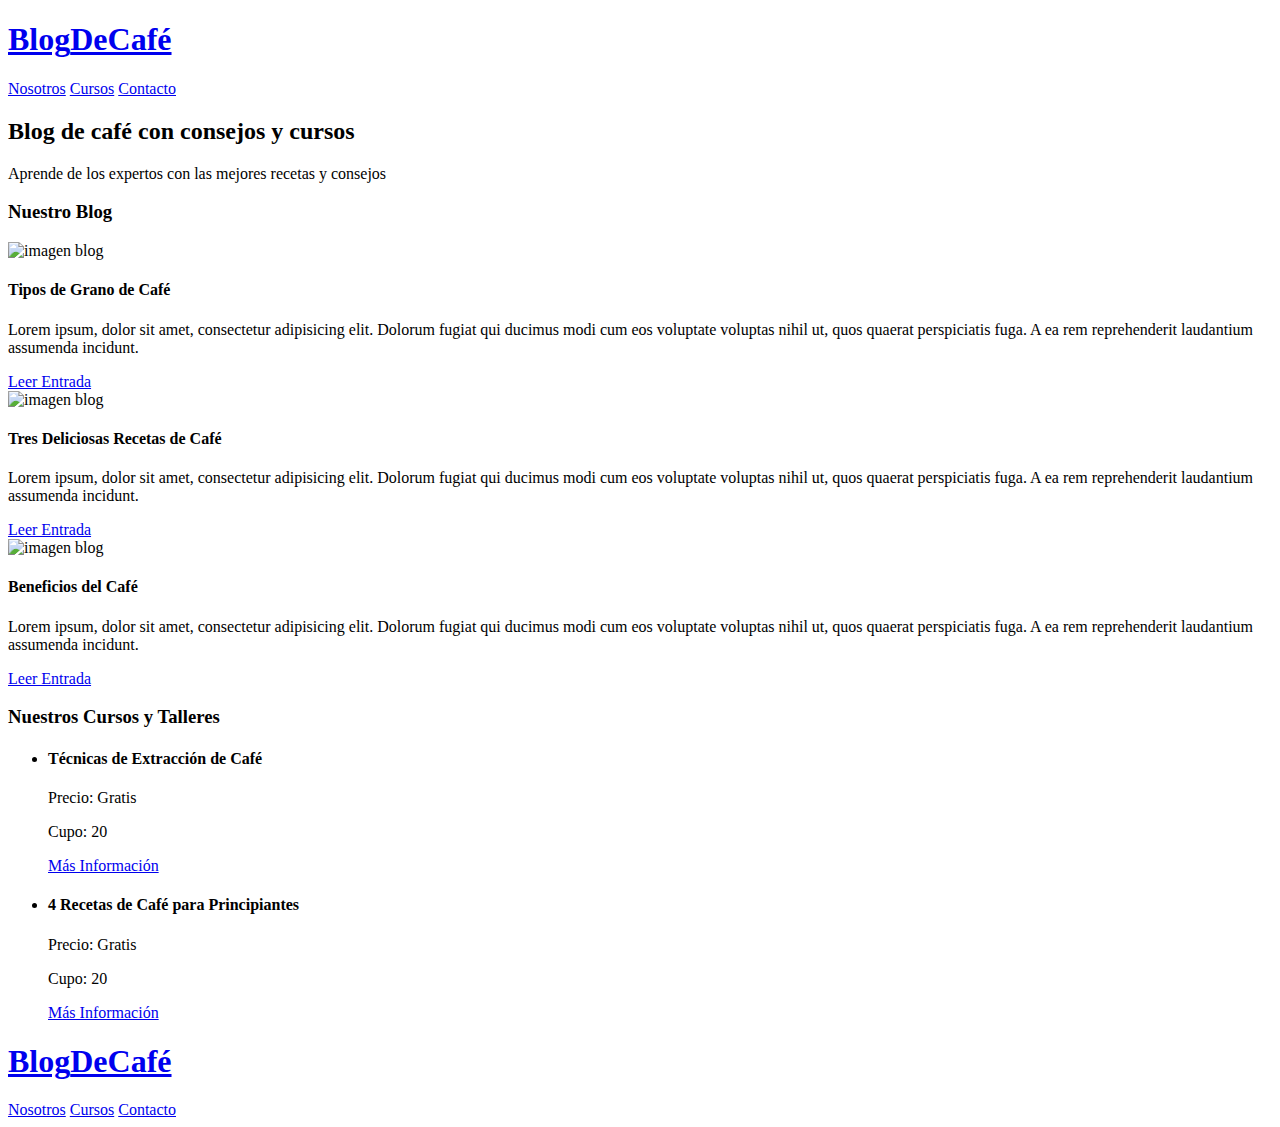
==== index.html @ 3b1b711d "Add index.html" ====
<!DOCTYPE html>
<html lang="en">
<head>
	<meta charset="UTF-8">
	<meta name="viewport" content="width=device-width, initial-scale=1.0">
	<title>BlogDeCafe</title>
	<link rel="preload" href="css/normalize.css" as="style">
	<link rel="stylesheet" href="css/normalize.css">
	<link rel="preconnect" href="https://fonts.googleapis.com">
	<link rel="preconnect" href="https://fonts.gstatic.com" crossorigin>
	<link href="https://fonts.googleapis.com/css2?family=Open+Sans&family=PT+Sans:wght@400;700&display=swap" rel="stylesheet">
	<link rel="preload" href="css/style.css" as="style">
	<link rel="stylesheet" href="css/style.css">
</head>
<body>
	<header class="header">
		<div class="contenedor">
			<div class="barra">
				<a href="index.html" class="logo">
					<h1 class="logo__nombre no-margin centrar-texto">Blog<span class="logo__bold">DeCafé</span></h1>
				</a>

				<nav class="navegacion">
					<a href="nosotros.html" class="navegacion__enlace">Nosotros</a>
					<a href="cursos.html" class="navegacion__enlace">Cursos</a>
					<a href="contacto.html" class="navegacion__enlace">Contacto</a>
				</nav>
			</div>
		</div>

		<div class="header__texto">
			<h2 class="no-margin">Blog de café con consejos y cursos</h2>
			<p class="no-margin">Aprende de los expertos con las mejores recetas y consejos</p>
		</div>
	</header>

	<div class="contenedor contenido-principal">
		<main class="blog">
			<h3>Nuestro Blog</h3>

			<article class="entrada">
				<div class="entrada__imagen">
					<img src="img/blog1.jpg" alt="imagen blog">
				</div>

				<div class="entrada__contenido">
					<h4 class="no-margin">Tipos de Grano de Café</h4>
					<p>Lorem ipsum, dolor sit amet, consectetur adipisicing elit. Dolorum fugiat qui ducimus modi cum eos voluptate voluptas nihil ut, quos quaerat perspiciatis fuga. A ea rem reprehenderit laudantium assumenda incidunt.</p>
					<a href="entrada.html" class="boton boton--primario">Leer Entrada</a>
				</div>
			</article>

			<article class="entrada">
				<div class="entrada__imagen">
					<img src="img/blog2.jpg" alt="imagen blog">
				</div>

				<div class="entrada__contenido">
					<h4 class="no-margin">Tres Deliciosas Recetas de Café</h4>
					<p>Lorem ipsum, dolor sit amet, consectetur adipisicing elit. Dolorum fugiat qui ducimus modi cum eos voluptate voluptas nihil ut, quos quaerat perspiciatis fuga. A ea rem reprehenderit laudantium assumenda incidunt.</p>
					<a href="entrada.html" class="boton boton--primario">Leer Entrada</a>
				</div>
			</article>

			<article class="entrada">
				<div class="entrada__imagen">
					<img src="img/blog3.jpg" alt="imagen blog">
				</div>

				<div class="entrada__contenido">
					<h4 class="no-margin">Beneficios del Café</h4>
					<p>Lorem ipsum, dolor sit amet, consectetur adipisicing elit. Dolorum fugiat qui ducimus modi cum eos voluptate voluptas nihil ut, quos quaerat perspiciatis fuga. A ea rem reprehenderit laudantium assumenda incidunt.</p>
					<a href="entrada.html" class="boton boton--primario">Leer Entrada</a>
				</div>
			</article>
		</main>
		<aside class="sidebar">
			<h3>Nuestros Cursos y Talleres</h3>

			<ul class="cursos no-padding">
				<li class="widget-curso">
					<h4 class="no-magin">Técnicas de Extracción de Café</h4>
					<p class="widget-curso__label">Precio:
						<span class="widget-curso__precio">Gratis</span>
					</p>

					<p class="widget-curso__label">Cupo:
						<span class="widget-curso__precio">20</span>
					</p>
					<a href="entrada.html" class="boton boton--secundario">Más Información</a>
				</li>

				<li class="widget-curso">
					<h4 class="no-magin">4 Recetas de Café para Principiantes</h4>
					<p class="widget-curso__label">Precio:
						<span class="widget-curso__precio">Gratis</span>
					</p>

					<p class="widget-curso__label">Cupo:
						<span class="widget-curso__precio">20</span>
					</p>
					<a href="entrada.html" class="boton boton--secundario">Más Información</a>
				</li>
			</ul>
		</aside>
	</div>

	<footer class="footer">
		<div class="contenedor">
			<div class="barra">
				<a href="index.html" class="logo">
					<h1 class="logo__nombre no-margin centrar-texto">Blog<span class="logo__bold">DeCafé</span></h1>
				</a>

				<nav class="navegacion">
					<a href="nosotros.html" class="navegacion__enlace">Nosotros</a>
					<a href="cursos.html" class="navegacion__enlace">Cursos</a>
					<a href="contacto.html" class="navegacion__enlace">Contacto</a>
				</nav>
			</div>
		</div>
	</footer>



</body>
</html>
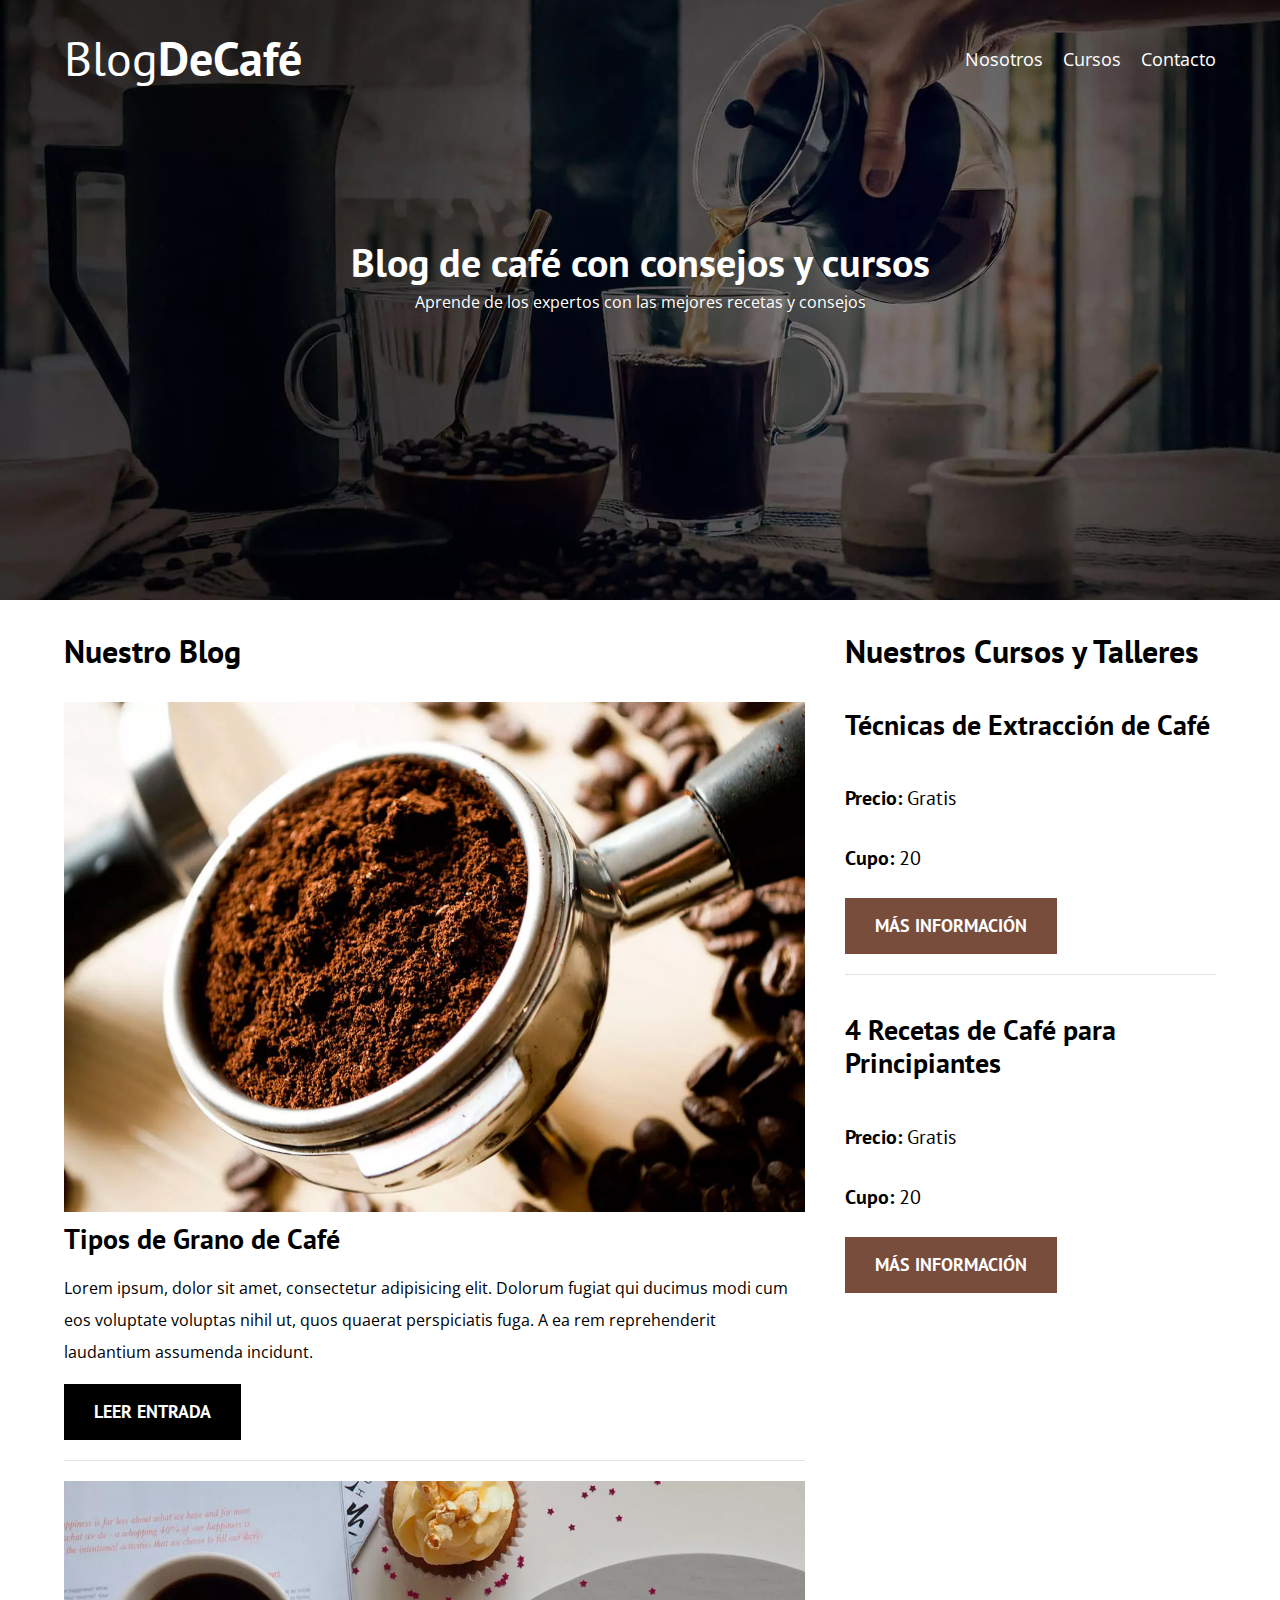
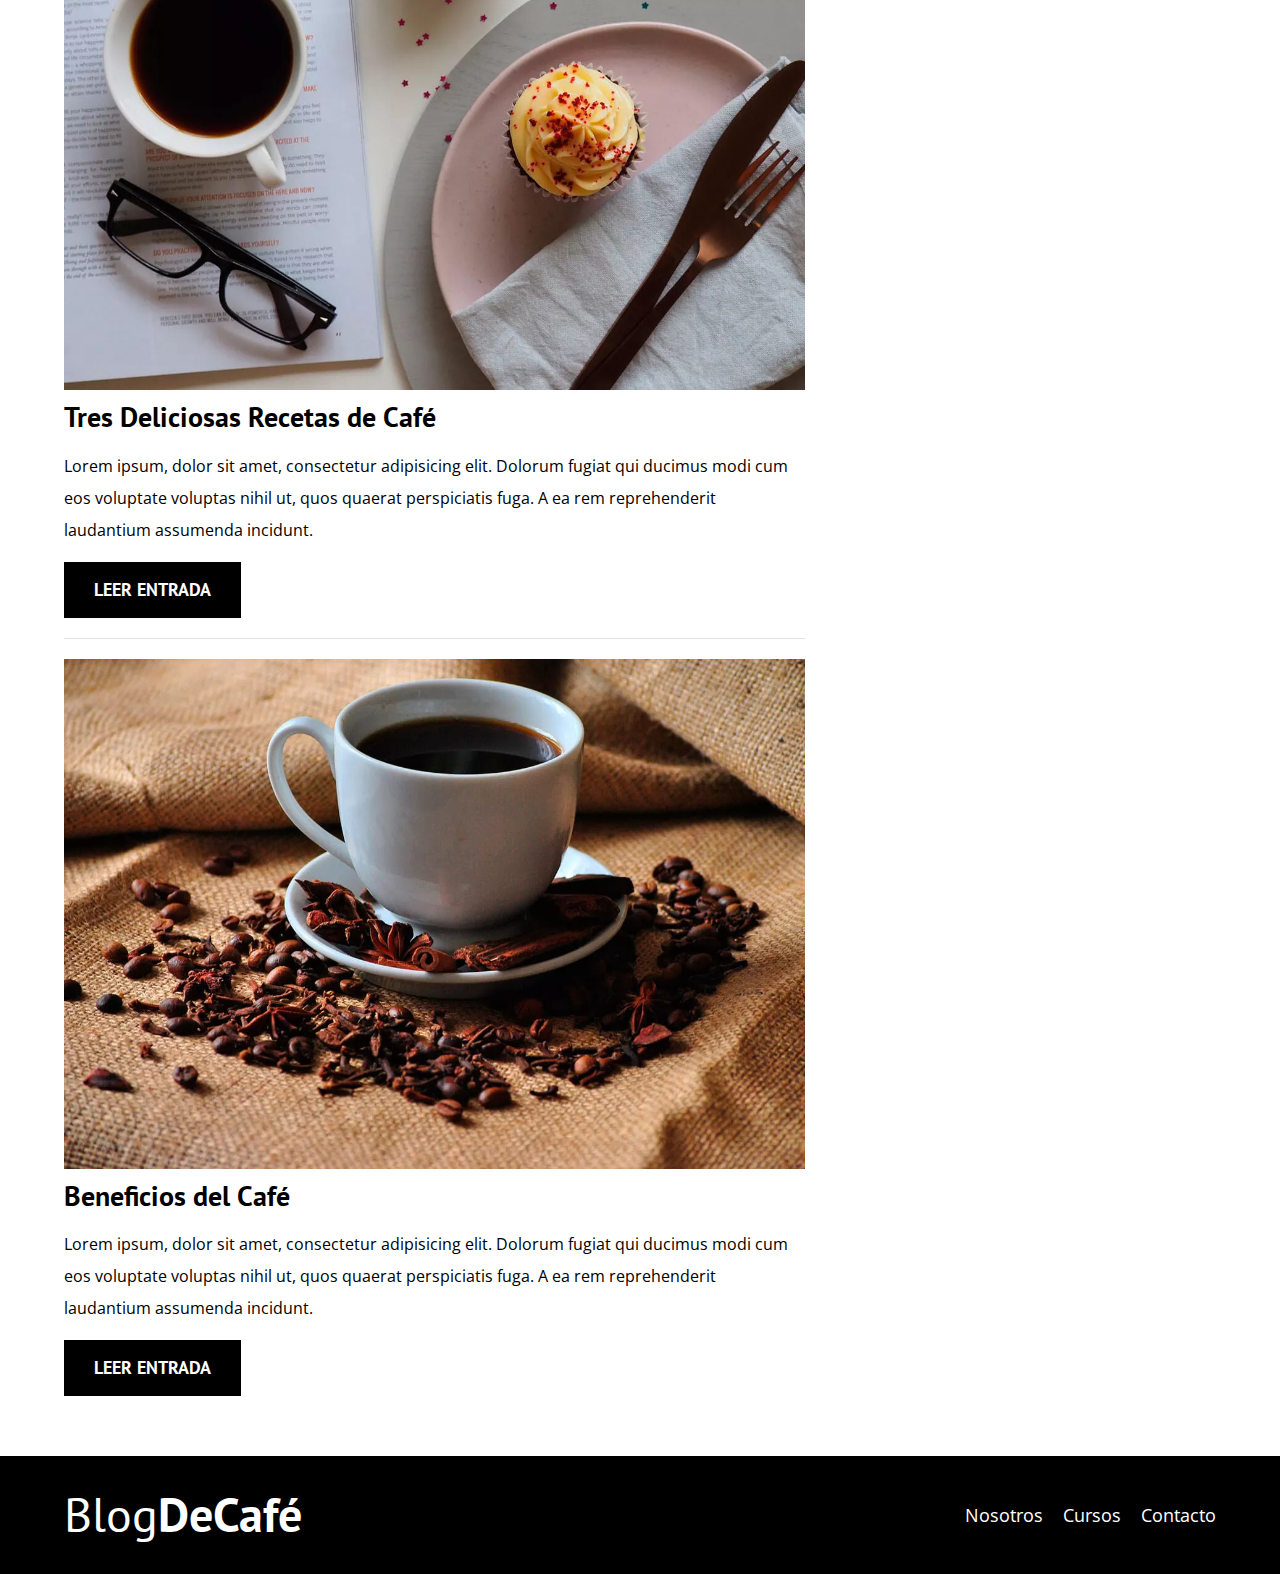
==== commit 72de6902: "improved performance: added preloads for styles,webp images and modernizr.js for jpg backup" ====
--- a/index.html
+++ b/index.html
@@ -4,6 +4,8 @@
 	<meta charset="UTF-8">
 	<meta name="viewport" content="width=device-width, initial-scale=1.0">
 	<title>BlogDeCafe</title>
+	<meta name="description" content="Página web de Blog de Café">
+	<link rel="prefetch" href="nosotros.html" as="document">
 	<link rel="preload" href="css/normalize.css" as="style">
 	<link rel="stylesheet" href="css/normalize.css">
 	<link rel="preconnect" href="https://fonts.googleapis.com">
@@ -40,7 +42,11 @@
 
 			<article class="entrada">
 				<div class="entrada__imagen">
-					<img src="img/blog1.jpg" alt="imagen blog">
+					<picture>
+						<source loading="lazy" srcset="img/blog1.webp" type="image/webp">
+						<img loading="lazy" src="img/blog1.jpg" alt="imagen blog">
+					</picture>
+					
 				</div>
 
 				<div class="entrada__contenido">
@@ -52,7 +58,10 @@
 
 			<article class="entrada">
 				<div class="entrada__imagen">
-					<img src="img/blog2.jpg" alt="imagen blog">
+					<picture>
+						<source loading="lazy" srcset="img/blog2.webp" type="image/webp">
+						<img loading="lazy" src="img/blog2.jpg" alt="imagen blog">
+					</picture>
 				</div>
 
 				<div class="entrada__contenido">
@@ -64,7 +73,10 @@
 
 			<article class="entrada">
 				<div class="entrada__imagen">
-					<img src="img/blog3.jpg" alt="imagen blog">
+					<picture>
+						<source loading="lazy" srcset="img/blog3.webp" type="image/webp">
+						<img loading="lazy" src="img/blog3.jpg" alt="imagen blog">
+					</picture>
 				</div>
 
 				<div class="entrada__contenido">
@@ -122,6 +134,6 @@
 	</footer>
 
 
-
+<script src="js/modernizr.js"></script>
 </body>
 </html>--- a/css/style.css
+++ b/css/style.css
@@ -0,0 +1,259 @@
+:root {
+	--fuenteHeading: 'PT Sans', sans-serif;
+	--fuenteParrafos: 'Open Sans', sans-serif;
+	--colorPrimario: #784D3C;
+	--blanco: #FFFFFF;
+	--negro: #000000;
+	--grisClaro:  #E1E1E1;
+}
+
+html {
+	box-sizing: border-box;
+	font-size: 62.5%; /*1rem == 10px*/
+}
+*, *:before, *:after {
+	box-sizing: inherit;
+}
+
+body {
+	font-family: var(--fuenteParrafos);
+	font-size: 1.6rem;
+	line-height: 2;
+}
+
+/* GLOBALES */
+.contenedor {
+	width: min(90%, 120rem);
+	margin: 0 auto;
+}
+
+a {
+	text-decoration: none;
+}
+h1, h2, h3, h4 {
+	font-family: var(--fuenteHeading);
+	line-height: 1.2;
+}
+h1 {
+	font-size: 4.8rem;
+}
+h2 {
+	font-size: 4rem;
+}
+h3 {
+	font-size: 3.2rem;
+}
+h4 {
+	font-size: 2.8rem;
+}
+img {
+	max-width: 100%;
+}
+/* UTILIDADES */
+.no-margin {
+	margin: 0;
+}
+.no-padding {
+	padding: 0;
+}
+.centrar-texto {
+	text-align: center;
+}
+
+/* HEADER */
+.webp .header {
+	background-image: url(../img/banner.webp);
+}
+.no-webp .header {
+	background-image: url(../img/banner.jpg);
+}
+.header {
+	height: 60rem;
+	background-size: cover;
+	background-repeat: no-repeat;
+	background-position: center center;
+}
+.header__texto {
+	text-align: center;
+	color: var(--blanco);
+	margin-top: 5rem;
+}
+@media (min-width: 768px){
+	.header__texto {
+		margin-top: 15rem;
+	}
+}
+/* logo */
+.barra {
+	padding-top: 3rem;
+}
+@media (min-width: 768px){
+	.barra {
+		display: flex;
+		justify-content: space-between;
+		align-items: center;
+	}
+}
+.logo {
+	color: var(--blanco);
+}
+.logo__nombre {
+	font-weight: 400;
+}
+.logo__bold {
+	font-weight: 700;
+}
+/* navegacion */
+@media (min-width: 768px){
+	.navegacion {
+		display: flex;
+		justify-content: space-between;
+		gap: 2rem;
+	}
+}
+.navegacion__enlace {
+	display: block;
+	text-align: center;
+	font-size: 1.8rem;
+	color: var(--blanco);
+}
+
+/* MAIN */
+@media (min-width: 768px){
+	.contenido-principal {
+		display: grid;
+		grid-template-columns: 2fr 1fr;
+		gap: 4rem;
+	}
+}
+
+/* entrada-border */
+.entrada {
+	border-bottom: 1px solid var(--grisClaro);
+	margin-bottom: 2rem;
+}
+.entrada:last-of-type {
+	border: none;
+	margin-bottom: 0;
+}
+
+/*BOTON*/
+.boton {
+	display: block;
+	font-family: var(--fuenteHeading);
+	color: var(--blanco);
+	font-weight: 700;
+	font-size: 1.8rem;
+	text-transform: uppercase;
+	text-align: center;
+	padding: 1rem 3rem;
+	margin-bottom: 2rem;
+	border: none;
+}
+@media (min-width: 768px){
+	.boton {
+		display: inline-block;
+	}
+}
+.boton:hover {
+	cursor: pointer;
+}
+.boton--primario {
+	background-color: var(--negro);
+}
+.boton--secundario {
+	background-color: var(--colorPrimario);
+}
+/* SIDEBAR */
+.cursos {
+	list-style: none;
+}
+.widget-curso {
+	border-bottom: 1px solid var(--grisClaro);
+	margin-bottom: 2rem;
+}
+.widget-curso:last-of-type {
+	border: none;
+	margin: 0;
+}
+.widget-curso__label,
+.curso__label {
+	font-family: var(--fuenteHeading);
+	font-weight: 700;
+}
+.widget-curso__precio,
+.curso__info {
+	font-weight: 400;
+}
+.widget-curso__label,
+.widget-curso__precio,
+.curso__label,
+.curso__info {
+	font-size: 2rem;
+}
+
+/* FOOTER */
+.footer {
+	background-color: var(--negro);
+	padding-bottom: 3rem;
+	margin-top: 4rem;
+}
+
+/* PAGINA NOSOTROS */
+
+@media (min-width: 768px){
+	.sobre-nosotros {
+		display: grid;
+		grid-template-columns: repeat(2, 1fr);
+		column-gap: 2rem;
+	}
+}
+
+/* CURSOS */
+
+.curso {
+	padding: 3rem 0;
+	border-bottom: 1px solid var(--grisClaro);
+}
+@media (min-width: 768px){
+	.curso {
+		display: grid;
+		grid-template-columns: 1fr 2fr;
+		column-gap: 2rem;
+	}
+}
+.curso:last-of-type {
+	border: none;
+}
+
+/* CONTACTO	 */
+.contacto-bg {
+	background-image: url(../img/contacto.jpg);
+	height: 40rem;
+	background-size: cover;
+	background-repeat: no-repeat;
+}
+
+.formulario {
+	background-color: var(--blanco);
+	margin: -5rem auto 0 auto;
+	width: 95%;
+	padding: 5rem;
+	border-radius: .5rem;
+}
+.campo {
+	display: flex;
+	margin-bottom: 2rem;
+}
+.campo__label {
+	flex: 0 0 9rem;
+	text-align: right;
+	padding-right: 2rem;
+}
+.campo__field {
+	flex: 1;
+	border: 1px solid var(--grisClaro);
+}
+.campo__field--textarea {
+	height: 20rem;
+}--- a/css/style.css
+++ b/css/style.css
@@ -0,0 +1,259 @@
+:root {
+	--fuenteHeading: 'PT Sans', sans-serif;
+	--fuenteParrafos: 'Open Sans', sans-serif;
+	--colorPrimario: #784D3C;
+	--blanco: #FFFFFF;
+	--negro: #000000;
+	--grisClaro:  #E1E1E1;
+}
+
+html {
+	box-sizing: border-box;
+	font-size: 62.5%; /*1rem == 10px*/
+}
+*, *:before, *:after {
+	box-sizing: inherit;
+}
+
+body {
+	font-family: var(--fuenteParrafos);
+	font-size: 1.6rem;
+	line-height: 2;
+}
+
+/* GLOBALES */
+.contenedor {
+	width: min(90%, 120rem);
+	margin: 0 auto;
+}
+
+a {
+	text-decoration: none;
+}
+h1, h2, h3, h4 {
+	font-family: var(--fuenteHeading);
+	line-height: 1.2;
+}
+h1 {
+	font-size: 4.8rem;
+}
+h2 {
+	font-size: 4rem;
+}
+h3 {
+	font-size: 3.2rem;
+}
+h4 {
+	font-size: 2.8rem;
+}
+img {
+	max-width: 100%;
+}
+/* UTILIDADES */
+.no-margin {
+	margin: 0;
+}
+.no-padding {
+	padding: 0;
+}
+.centrar-texto {
+	text-align: center;
+}
+
+/* HEADER */
+.webp .header {
+	background-image: url(../img/banner.webp);
+}
+.no-webp .header {
+	background-image: url(../img/banner.jpg);
+}
+.header {
+	height: 60rem;
+	background-size: cover;
+	background-repeat: no-repeat;
+	background-position: center center;
+}
+.header__texto {
+	text-align: center;
+	color: var(--blanco);
+	margin-top: 5rem;
+}
+@media (min-width: 768px){
+	.header__texto {
+		margin-top: 15rem;
+	}
+}
+/* logo */
+.barra {
+	padding-top: 3rem;
+}
+@media (min-width: 768px){
+	.barra {
+		display: flex;
+		justify-content: space-between;
+		align-items: center;
+	}
+}
+.logo {
+	color: var(--blanco);
+}
+.logo__nombre {
+	font-weight: 400;
+}
+.logo__bold {
+	font-weight: 700;
+}
+/* navegacion */
+@media (min-width: 768px){
+	.navegacion {
+		display: flex;
+		justify-content: space-between;
+		gap: 2rem;
+	}
+}
+.navegacion__enlace {
+	display: block;
+	text-align: center;
+	font-size: 1.8rem;
+	color: var(--blanco);
+}
+
+/* MAIN */
+@media (min-width: 768px){
+	.contenido-principal {
+		display: grid;
+		grid-template-columns: 2fr 1fr;
+		gap: 4rem;
+	}
+}
+
+/* entrada-border */
+.entrada {
+	border-bottom: 1px solid var(--grisClaro);
+	margin-bottom: 2rem;
+}
+.entrada:last-of-type {
+	border: none;
+	margin-bottom: 0;
+}
+
+/*BOTON*/
+.boton {
+	display: block;
+	font-family: var(--fuenteHeading);
+	color: var(--blanco);
+	font-weight: 700;
+	font-size: 1.8rem;
+	text-transform: uppercase;
+	text-align: center;
+	padding: 1rem 3rem;
+	margin-bottom: 2rem;
+	border: none;
+}
+@media (min-width: 768px){
+	.boton {
+		display: inline-block;
+	}
+}
+.boton:hover {
+	cursor: pointer;
+}
+.boton--primario {
+	background-color: var(--negro);
+}
+.boton--secundario {
+	background-color: var(--colorPrimario);
+}
+/* SIDEBAR */
+.cursos {
+	list-style: none;
+}
+.widget-curso {
+	border-bottom: 1px solid var(--grisClaro);
+	margin-bottom: 2rem;
+}
+.widget-curso:last-of-type {
+	border: none;
+	margin: 0;
+}
+.widget-curso__label,
+.curso__label {
+	font-family: var(--fuenteHeading);
+	font-weight: 700;
+}
+.widget-curso__precio,
+.curso__info {
+	font-weight: 400;
+}
+.widget-curso__label,
+.widget-curso__precio,
+.curso__label,
+.curso__info {
+	font-size: 2rem;
+}
+
+/* FOOTER */
+.footer {
+	background-color: var(--negro);
+	padding-bottom: 3rem;
+	margin-top: 4rem;
+}
+
+/* PAGINA NOSOTROS */
+
+@media (min-width: 768px){
+	.sobre-nosotros {
+		display: grid;
+		grid-template-columns: repeat(2, 1fr);
+		column-gap: 2rem;
+	}
+}
+
+/* CURSOS */
+
+.curso {
+	padding: 3rem 0;
+	border-bottom: 1px solid var(--grisClaro);
+}
+@media (min-width: 768px){
+	.curso {
+		display: grid;
+		grid-template-columns: 1fr 2fr;
+		column-gap: 2rem;
+	}
+}
+.curso:last-of-type {
+	border: none;
+}
+
+/* CONTACTO	 */
+.contacto-bg {
+	background-image: url(../img/contacto.jpg);
+	height: 40rem;
+	background-size: cover;
+	background-repeat: no-repeat;
+}
+
+.formulario {
+	background-color: var(--blanco);
+	margin: -5rem auto 0 auto;
+	width: 95%;
+	padding: 5rem;
+	border-radius: .5rem;
+}
+.campo {
+	display: flex;
+	margin-bottom: 2rem;
+}
+.campo__label {
+	flex: 0 0 9rem;
+	text-align: right;
+	padding-right: 2rem;
+}
+.campo__field {
+	flex: 1;
+	border: 1px solid var(--grisClaro);
+}
+.campo__field--textarea {
+	height: 20rem;
+}